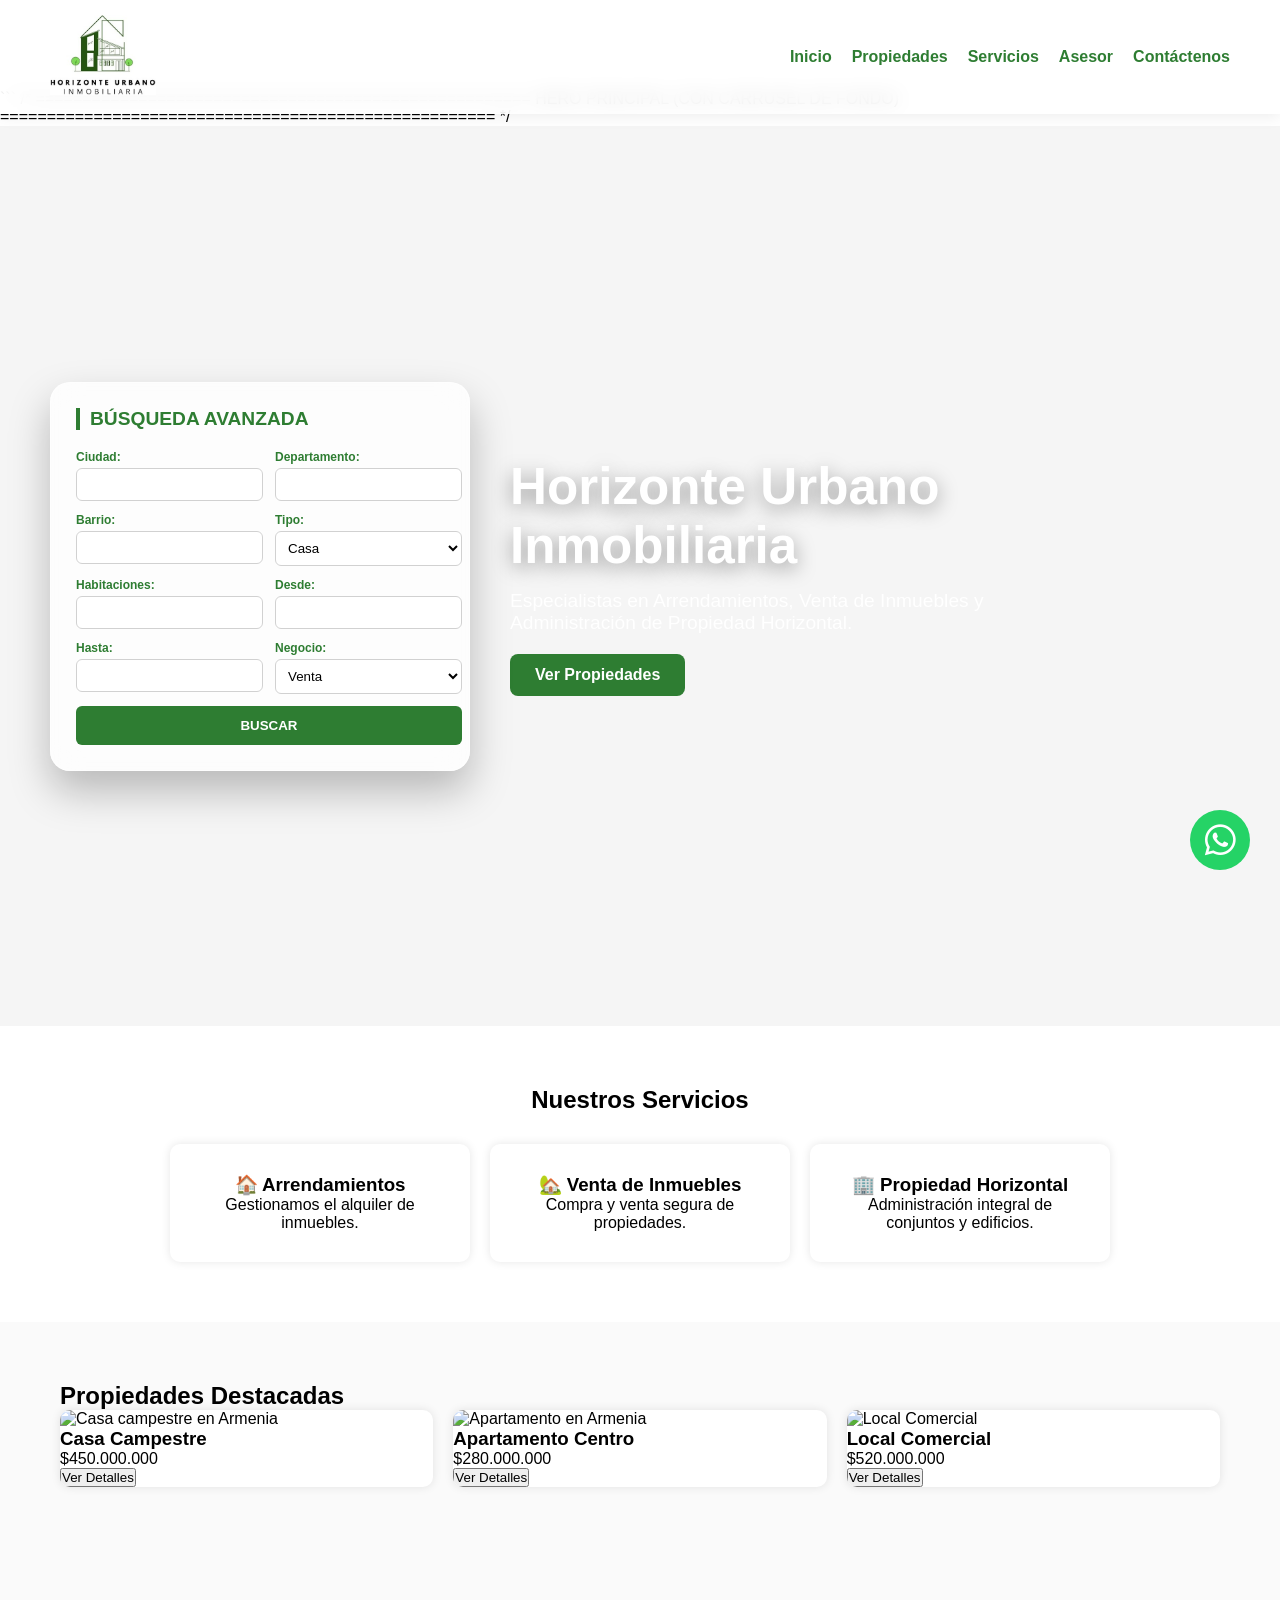
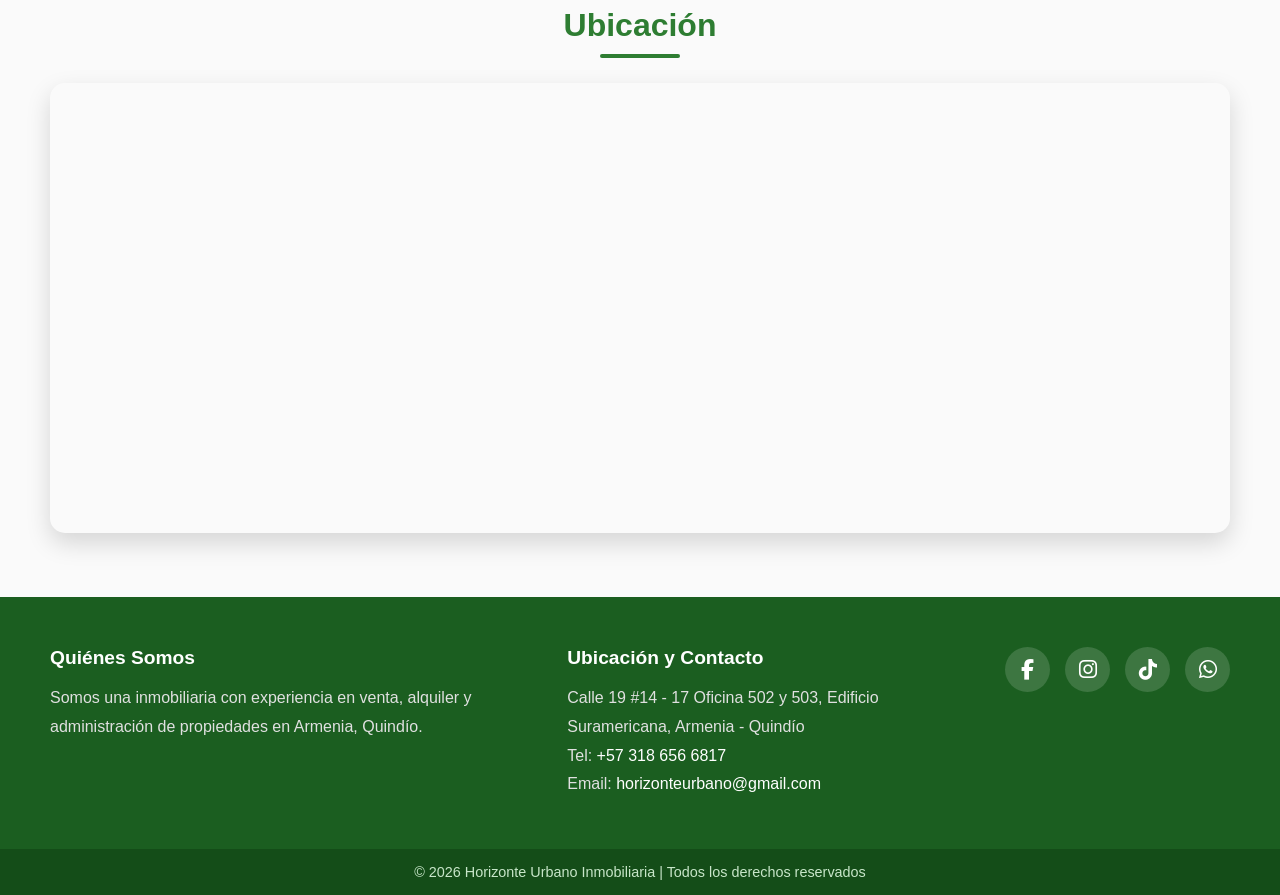
==== index.html @ e04fdd80 "first commit" ====
<!DOCTYPE html>

<html lang="es">

<!-- =========================================
     HEAD
========================================= -->

<head>
    <meta charset="UTF-8">
    <meta name="viewport" content="width=device-width, initial-scale=1.0">
    <title>Horizonte Urbano Inmobiliaria</title>

```
<!-- CSS Principal -->
<link rel="stylesheet" href="css/styles.css">

<!-- Font Awesome -->
<link rel="stylesheet"
    href="https://cdnjs.cloudflare.com/ajax/libs/font-awesome/6.5.1/css/all.min.css">


</head>

<body>


<!-- =========================================
     HEADER
========================================= -->
<header>

    <!-- Logo -->
    <div class="logo">
        <img src="img/logo.jpg" alt="Horizonte Urbano Inmobiliaria">
    </div>

    <!-- Menú de Navegación -->
    <nav>
        <ul>
            <li><a href="index.html" class="active">Inicio</a></li>
            <li><a href="propiedades.html">Propiedades</a></li>
            <li><a href="#">Servicios</a></li>
            <li><a href="#">Asesor</a></li>
            <li><a href="contacto.html">Contáctenos</a></li>
        </ul>
    </nav>

</header>

<!-- =========================================
     HERO SECTION
========================================= -->
/* =====================================================
   HERO PRINCIPAL (CON CARRUSEL DE FONDO)
===================================================== */

<section class="hero-container">

    <!-- CARRUSEL DE FONDO -->
    <div class="hero-slides">

        <img src="img/1.jpg" class="active" alt="Casa 1">
        <img src="img/2.jpg" alt="Casa 2">
        <img src="img/3.webp" alt="Casa 3">
        <img src="img/images4.jpg" alt="Apartamento 1">

    </div>

    <!-- CONTENIDO DEL HERO -->
    <div class="hero">

        <!-- BUSCADOR -->
        <div class="buscador-box">

            <h3>BÚSQUEDA AVANZADA</h3>

            <form class="grid-form">

                <div class="campo">
                    <label>Ciudad:</label>
                    <input type="text">
                </div>

                <div class="campo">
                    <label>Departamento:</label>
                    <input type="text">
                </div>

                <div class="campo">
                    <label>Barrio:</label>
                    <input type="text">
                </div>

                <div class="campo">
                    <label>Tipo:</label>
                    <select>
                        <option>Casa</option>
                        <option>Apartamento</option>
                    </select>
                </div>

                <div class="campo">
                    <label>Habitaciones:</label>
                    <input type="number">
                </div>

                <div class="campo">
                    <label>Desde:</label>
                    <input type="number">
                </div>

                <div class="campo">
                    <label>Hasta:</label>
                    <input type="number">
                </div>

                <div class="campo">
                    <label>Negocio:</label>
                    <select>
                        <option>Venta</option>
                        <option>Arriendo</option>
                    </select>
                </div>

                <button type="submit" class="btn-buscar">
                    BUSCAR
                </button>

            </form>

        </div>

        <!-- TEXTO PRINCIPAL -->
        <div class="hero-text">

            <h1>Horizonte Urbano Inmobiliaria</h1>

            <p>
                Especialistas en Arrendamientos, Venta de Inmuebles y Administración de Propiedad Horizontal.
            </p>

            <a href="#propiedades" class="btn">
                Ver Propiedades
            </a>

        </div>

    </div>

        <!-- ==============================
             TEXTO PRINCIPAL
        =============================== -->
        <div class="hero-text">

            <h1>Horizonte Urbano Inmobiliaria</h1>

            <p>
                Especialistas en Arrendamientos,
                Venta de Inmuebles y Administración
                de Propiedad Horizontal.
            </p>

            <a href="#propiedades" class="btn">
                Ver Propiedades
            </a>

        </div>

    </div>

</section>

<!-- =========================================
     SERVICIOS
========================================= -->
<section class="servicios">

    <h2>Nuestros Servicios</h2>

    <div class="cards">

        <div class="card">
            <h3>🏠 Arrendamientos</h3>
            <p>Gestionamos el alquiler de inmuebles.</p>
        </div>

        <div class="card">
            <h3>🏡 Venta de Inmuebles</h3>
            <p>Compra y venta segura de propiedades.</p>
        </div>

        <div class="card">
            <h3>🏢 Propiedad Horizontal</h3>
            <p>Administración integral de conjuntos y edificios.</p>
        </div>

    </div>

</section>

<!-- =========================================
     PROPIEDADES DESTACADAS
========================================= -->
<section id="propiedades">

    <h2>Propiedades Destacadas</h2>

    <div class="grid">

        <div class="property">
            <img src="https://picsum.photos/400/250"
                alt="Casa campestre en Armenia">

            <h3>Casa Campestre</h3>
            <p>$450.000.000</p>
            <button>Ver Detalles</button>
        </div>

        <div class="property">
            <img src="https://picsum.photos/401/250"
                alt="Apartamento en Armenia">

            <h3>Apartamento Centro</h3>
            <p>$280.000.000</p>
            <button>Ver Detalles</button>
        </div>

        <div class="property">
            <img src="https://picsum.photos/402/250"
                alt="Local Comercial">

            <h3>Local Comercial</h3>
            <p>$520.000.000</p>
            <button>Ver Detalles</button>
        </div>

    </div>

</section>

<!-- =========================================
     GOOGLE MAP
========================================= -->
<section class="mapa">

    <h2>Ubicación</h2>

   <iframe 
        src="https://www.google.com/maps/embed?pb=!1m18!1m12!1m3!1d3976.789..." 
        width="100%" 
        height="450" 
        style="border:0;" 
        allowfullscreen="" 
        loading="lazy">
    </iframe>
</section>

<!-- =========================================
     FOOTER
========================================= -->
<footer>

    <!-- Quiénes Somos -->
    <div class="quienes-somos">

        <h3>Quiénes Somos</h3>

        <p>
            Somos una inmobiliaria con experiencia en
            venta, alquiler y administración de propiedades
            en Armenia, Quindío.
        </p>

    </div>

    <!-- Información de Contacto -->
    <div class="contacto">

        <h3>Ubicación y Contacto</h3>

        <p>
            Calle 19 #14 - 17 Oficina 502 y 503,
            Edificio Suramericana,
            Armenia - Quindío
        </p>

        <p>
            Tel:
            <a href="tel:+573186566817">
                +57 318 656 6817
            </a>
        </p>

        <p>
            Email:
            <a href="mailto:horizonteurbano@gmail.com">
                horizonteurbano@gmail.com
            </a>
        </p>

    </div>

    <!-- Redes Sociales -->
    <div class="redes">

        <a href="#">
            <i class="fab fa-facebook-f"></i>
        </a>

        <a href="#">
            <i class="fab fa-instagram"></i>
        </a>

        <a href="#">
            <i class="fab fa-tiktok"></i>
        </a>

        <a href="https://wa.me/573186566817">
            <i class="fab fa-whatsapp"></i>
        </a>

    </div>

</footer>

<!-- =========================================
     COPYRIGHT
========================================= -->
<div class="copyright">
    © 2026 Horizonte Urbano Inmobiliaria | Todos los derechos reservados
</div>

<!-- =========================================
     BOTÓN FLOTANTE WHATSAPP
========================================= -->
<a href="https://wa.me/573186566817"
    class="whatsapp"
    target="_blank">

    <i class="fab fa-whatsapp"></i>

</a>

<!-- =========================================
     JAVASCRIPT
========================================= -->
<script src="app.js"></script>

</body>
</html>
---- css/styles.css ----
/* =========================================================
   HORIZONTE URBANO INMOBILIARIA - CSS PRINCIPAL
   Versión organizada y documentada
========================================================= */


/* =========================================================
   RESET Y GLOBAL
========================================================= */

* {
    margin: 0;
    padding: 0;
    box-sizing: border-box;
    font-family: Arial, sans-serif;
}


/* =========================================================
   HEADER PROFESIONAL
========================================================= */

header {
    display: flex;
    justify-content: space-between;
    align-items: center;
    padding: 20px 50px;
    background: white;
    box-shadow: 0 2px 10px rgba(0,0,0,.1);
}

.logo img {
    height: 80px;
}

nav ul {
    display: flex;
    gap: 20px;
    list-style: none;
}

nav a {
    text-decoration: none;
    color: #2E7D32;
    font-weight: bold;
}


/* =========================================================
   HERO: LAYOUT PRINCIPAL
========================================================= */

.hero {
    height: 80vh;
    display: grid;
    grid-template-columns: 450px 1fr;
    align-items: center;
    padding: 0 50px;
    gap: 50px;
    background: #f5f5f5;
}


/* =========================================================
   BUSCADOR AVANZADO (GLASSMORPHISM)
========================================================= */

.buscador-box {
    background: rgba(255, 255, 255, 0.6);
    backdrop-filter: blur(15px);
    -webkit-backdrop-filter: blur(15px);
    border: 1px solid rgba(255, 255, 255, 0.5);
    padding: 30px;
    border-radius: 20px;
    box-shadow: 0 15px 35px rgba(0,0,0,0.15);
    width: 100%;
}

.buscador-box h3 {
    color: #2E7D32;
    margin-bottom: 20px;
    font-size: 1.2rem;
    border-left: 4px solid #2E7D32;
    padding-left: 10px;
}

.grid-form {
    display: grid;
    grid-template-columns: 1fr 1fr;
    gap: 12px;
}

.campo {
    display: flex;
    flex-direction: column;
}

.campo label {
    font-size: 0.75rem;
    font-weight: 700;
    color: #2E7D32;
    margin-bottom: 4px;
}

.campo input,
.campo select {
    padding: 8px;
    border: 1px solid #d1d1d1;
    border-radius: 6px;
    background: rgba(255, 255, 255, 0.8);
}

.btn-buscar {
    grid-column: span 2;
    background: #2E7D32;
    color: white;
    padding: 12px;
    border: none;
    border-radius: 6px;
    font-weight: bold;
    cursor: pointer;
    transition: transform 0.2s, background 0.3s;
}

.btn-buscar:hover {
    background: #1b5e20;
    transform: scale(1.02);
}


/* =========================================================
   HERO TEXTO
========================================================= */

.hero-content {
    text-align: left;
}

.hero-content h1 {
    font-size: 3rem;
    color: #2E7D32;
    line-height: 1.2;
}

.hero-content p {
    margin: 20px 0;
    color: #555;
}

.btn {
    padding: 12px 30px;
    background: #2E7D32;
    color: white;
    text-decoration: none;
    border-radius: 5px;
    display: inline-block;
}


/* =========================================================
   SERVICIOS
========================================================= */

.servicios {
    padding: 60px;
    text-align: center;
}

.cards {
    display: flex;
    gap: 20px;
    justify-content: center;
    margin-top: 30px;
    flex-wrap: wrap;
}

.card {
    background: white;
    padding: 30px;
    width: 300px;
    box-shadow: 0 0 10px rgba(0,0,0,.1);
    border-radius: 10px;
}


/* =========================================================
   PROPIEDADES
========================================================= */

#propiedades {
    padding: 60px;
    background: #fafafa;
}

.grid {
    display: grid;
    grid-template-columns: repeat(auto-fit, minmax(300px, 1fr));
    gap: 20px;
}

.property {
    background: white;
    border-radius: 10px;
    overflow: hidden;
    box-shadow: 0 0 10px rgba(0,0,0,.1);
}

.property img {
    width: 100%;
    display: block;
}


/* =========================================================
   BOTÓN WHATSAPP FLOTANTE
========================================================= */

.whatsapp {
    position: fixed;
    bottom: 30px;
    right: 30px;
    z-index: 999;
    width: 60px;
    height: 60px;
    background: #25D366;
    color: white;
    display: flex;
    align-items: center;
    justify-content: center;
    font-size: 35px;
    border-radius: 50%;
    text-decoration: none;
}


/* =========================================================
   MAPA
========================================================= */

.mapa {
    padding: 60px 50px;
    background: #fafafa;
    text-align: center;
}

.mapa h2 {
    color: #2E7D32;
    font-size: 2rem;
    margin-bottom: 25px;
    position: relative;
}

.mapa h2::after {
    content: "";
    width: 80px;
    height: 4px;
    background: #2E7D32;
    display: block;
    margin: 10px auto 0;
    border-radius: 10px;
}

.mapa iframe {
    border-radius: 15px;
    box-shadow: 0 10px 25px rgba(0,0,0,.15);
}


/* =========================================================
   FOOTER
========================================================= */

footer {
    background: #1b5e20;
    color: white;
    padding: 50px;
    display: grid;
    grid-template-columns: 1.2fr 1fr auto;
    gap: 40px;
    align-items: start;
}


/* QUIÉNES SOMOS */
footer h3 {
    margin-bottom: 15px;
    font-size: 1.2rem;
    color: #fff;
}


/* INFORMACIÓN DE CONTACTO */
footer p {
    line-height: 1.8;
    color: #e0e0e0;
}

footer a {
    color: white;
    text-decoration: none;
    transition: .3s;
}

footer a:hover {
    color: #A5D6A7;
}


/* REDES SOCIALES */
.redes {
    display: flex;
    gap: 15px;
}

.redes a {
    width: 45px;
    height: 45px;
    background: rgba(255,255,255,.15);
    border-radius: 50%;
    display: flex;
    align-items: center;
    justify-content: center;
    font-size: 1.3rem;
    transition: .3s;
}

.redes a:hover {
    background: #4CAF50;
    transform: translateY(-5px);
}


/* COPYRIGHT */
.copyright {
    background: #144d18;
    text-align: center;
    padding: 15px;
    color: #c8e6c9;
    font-size: .9rem;
}


/* =========================================================
   RESPONSIVE DESIGN
========================================================= */

@media(max-width: 900px) {

    footer {
        grid-template-columns: 1fr;
        text-align: center;
    }

    .redes {
        justify-content: center;
    }

    .mapa {
        padding: 40px 20px;
    }
}

/* =========================================================
   HEADER FIJO (STICKY PREMIUM)
========================================================= */

header{
    position: fixed;
    top: 0;
    left: 0;
    width: 100%;
    z-index: 1000;

    display: flex;
    justify-content: space-between;
    align-items: center;

    padding: 15px 50px;

    background: rgba(255,255,255,0.85);
    backdrop-filter: blur(10px);

    box-shadow: 0 2px 15px rgba(0,0,0,.08);
}

body{
    padding-top: 90px; /* evita que el header tape contenido */
}


/* =========================================================
   HERO PREMIUM (ESTILO INMOBILIARIA MODERNA)
========================================================= */

.hero-container{
    position: relative;
    height: 100vh;
    overflow: hidden;
}


/* =========================================================
   CARRUSEL DE FONDO (CASAS / APARTAMENTOS)
========================================================= */

.hero-slides{
    position: absolute;
    top: 0;
    left: 0;

    width: 100%;
    height: 100%;

    z-index: 1;
}

.hero-slides img{
    position: absolute;
    width: 100%;
    height: 100%;
    object-fit: cover;

    opacity: 0;
    transition: opacity 1.5s ease-in-out;
}

.hero-slides img.active{
    opacity: 1;
}


/* =========================================================
   OVERLAY OSCURO (PARA LEGIBILIDAD)
========================================================= */

.hero-container::before{
    content: "";

    position: absolute;
    top: 0;
    left: 0;

    width: 100%;
    height: 100%;

    background: rgba(0,0,0,0.35);

    z-index: 2;
}


/* =========================================================
   CONTENIDO SOBRE EL HERO
========================================================= */

.hero{
    position: relative;
    z-index: 3;

    display: grid;
    grid-template-columns: 420px 1fr;

    align-items: center;

    height: 100vh;

    padding: 0 50px;
    gap: 40px;
}


/* =========================================================
   BUSCADOR FLOTANTE (GLASS PREMIUM)
========================================================= */

.buscador-box{
    background: rgba(255,255,255,0.75);
    backdrop-filter: blur(15px);

    border-radius: 20px;

    padding: 25px;

    box-shadow: 0 20px 40px rgba(0,0,0,0.25);
}


/* =========================================================
   TEXTO HERO PREMIUM
========================================================= */

.hero-text{
    color: white;
    max-width: 600px;
}

.hero-text h1{
    font-size: 3.2rem;
    font-weight: 800;
    text-shadow: 0 5px 20px rgba(0,0,0,0.4);
}

.hero-text p{
    font-size: 1.2rem;
    margin-top: 15px;
    opacity: 0.95;
}


/* BOTÓN HERO */
.hero-text .btn{
    margin-top: 20px;
    display: inline-block;

    background: #2E7D32;
    color: white;

    padding: 12px 25px;
    border-radius: 8px;

    font-weight: bold;
}


/* =========================================================
   RESPONSIVE HERO
========================================================= */

@media(max-width: 900px){

    .hero{
        grid-template-columns: 1fr;
        text-align: center;
        padding: 20px;
    }

    .buscador-box{
        width: 100%;
    }

    .hero-text h1{
        font-size: 2.2rem;
    }
}
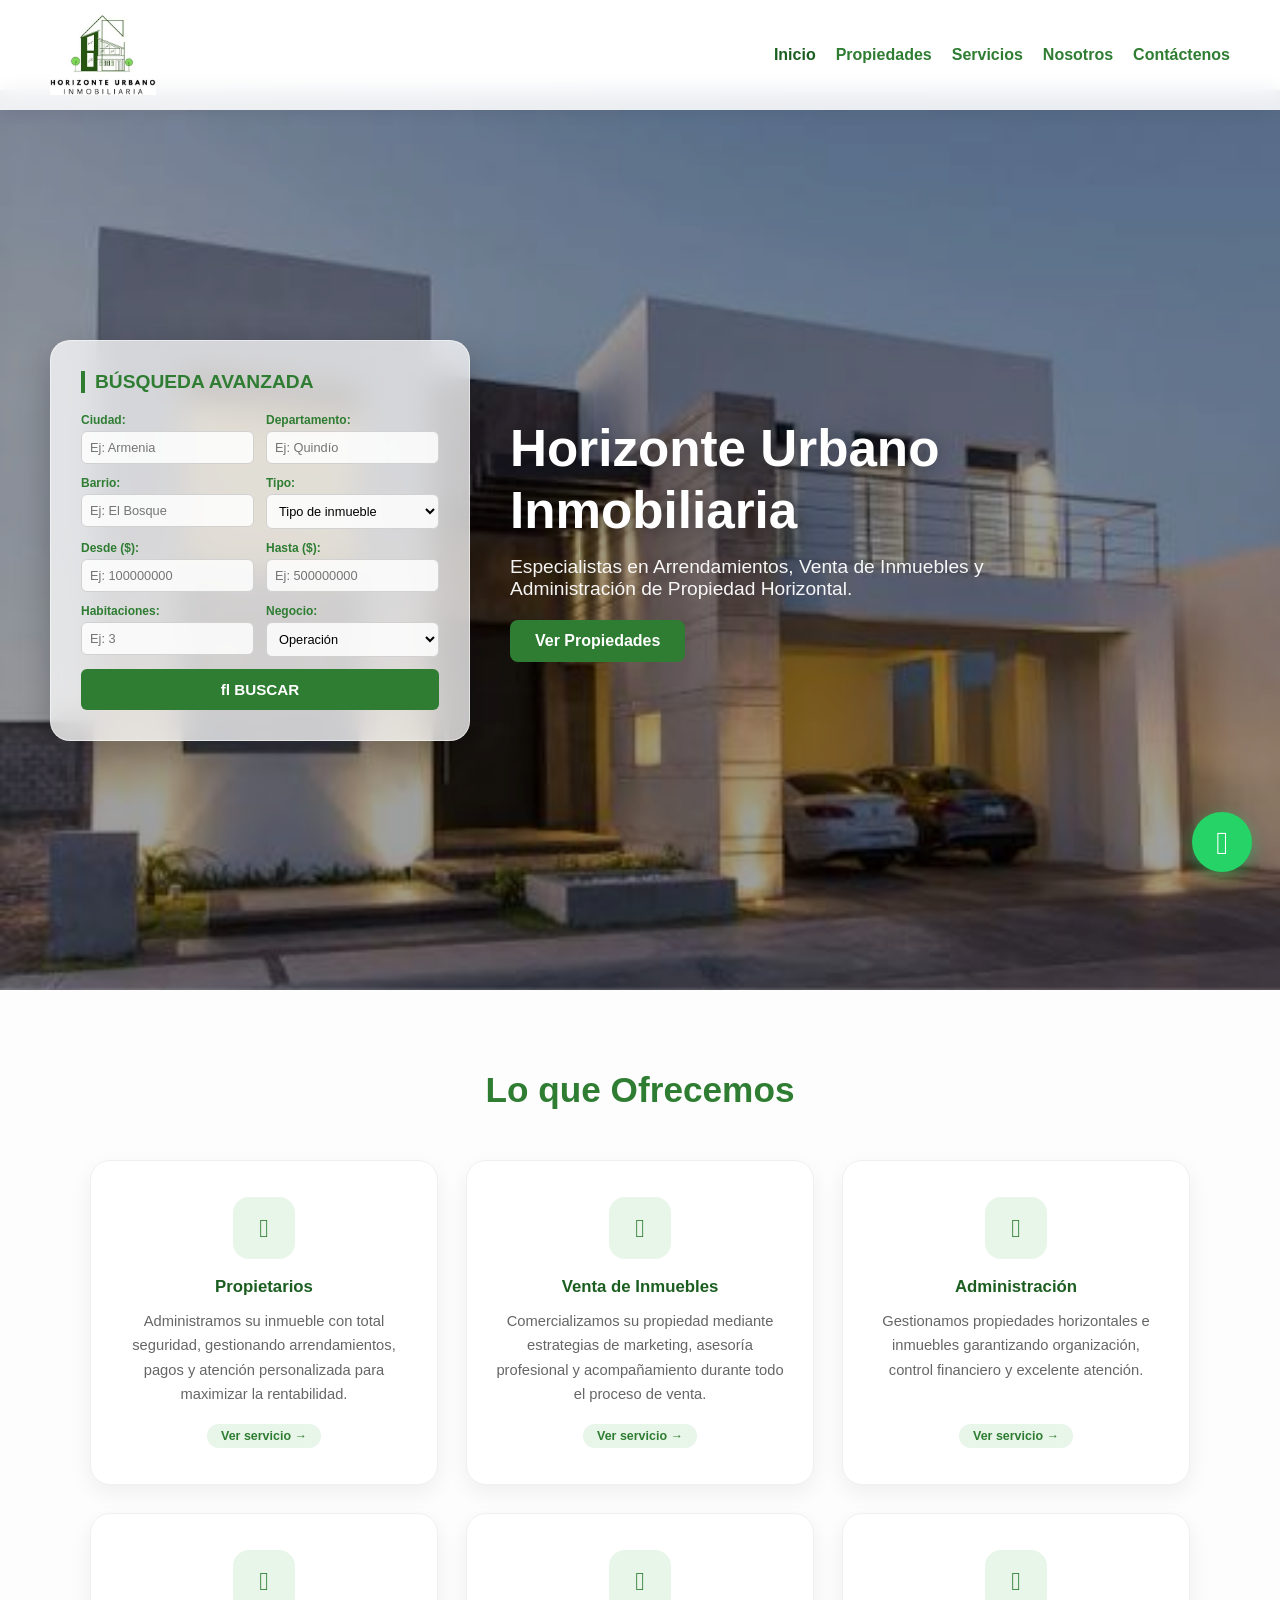
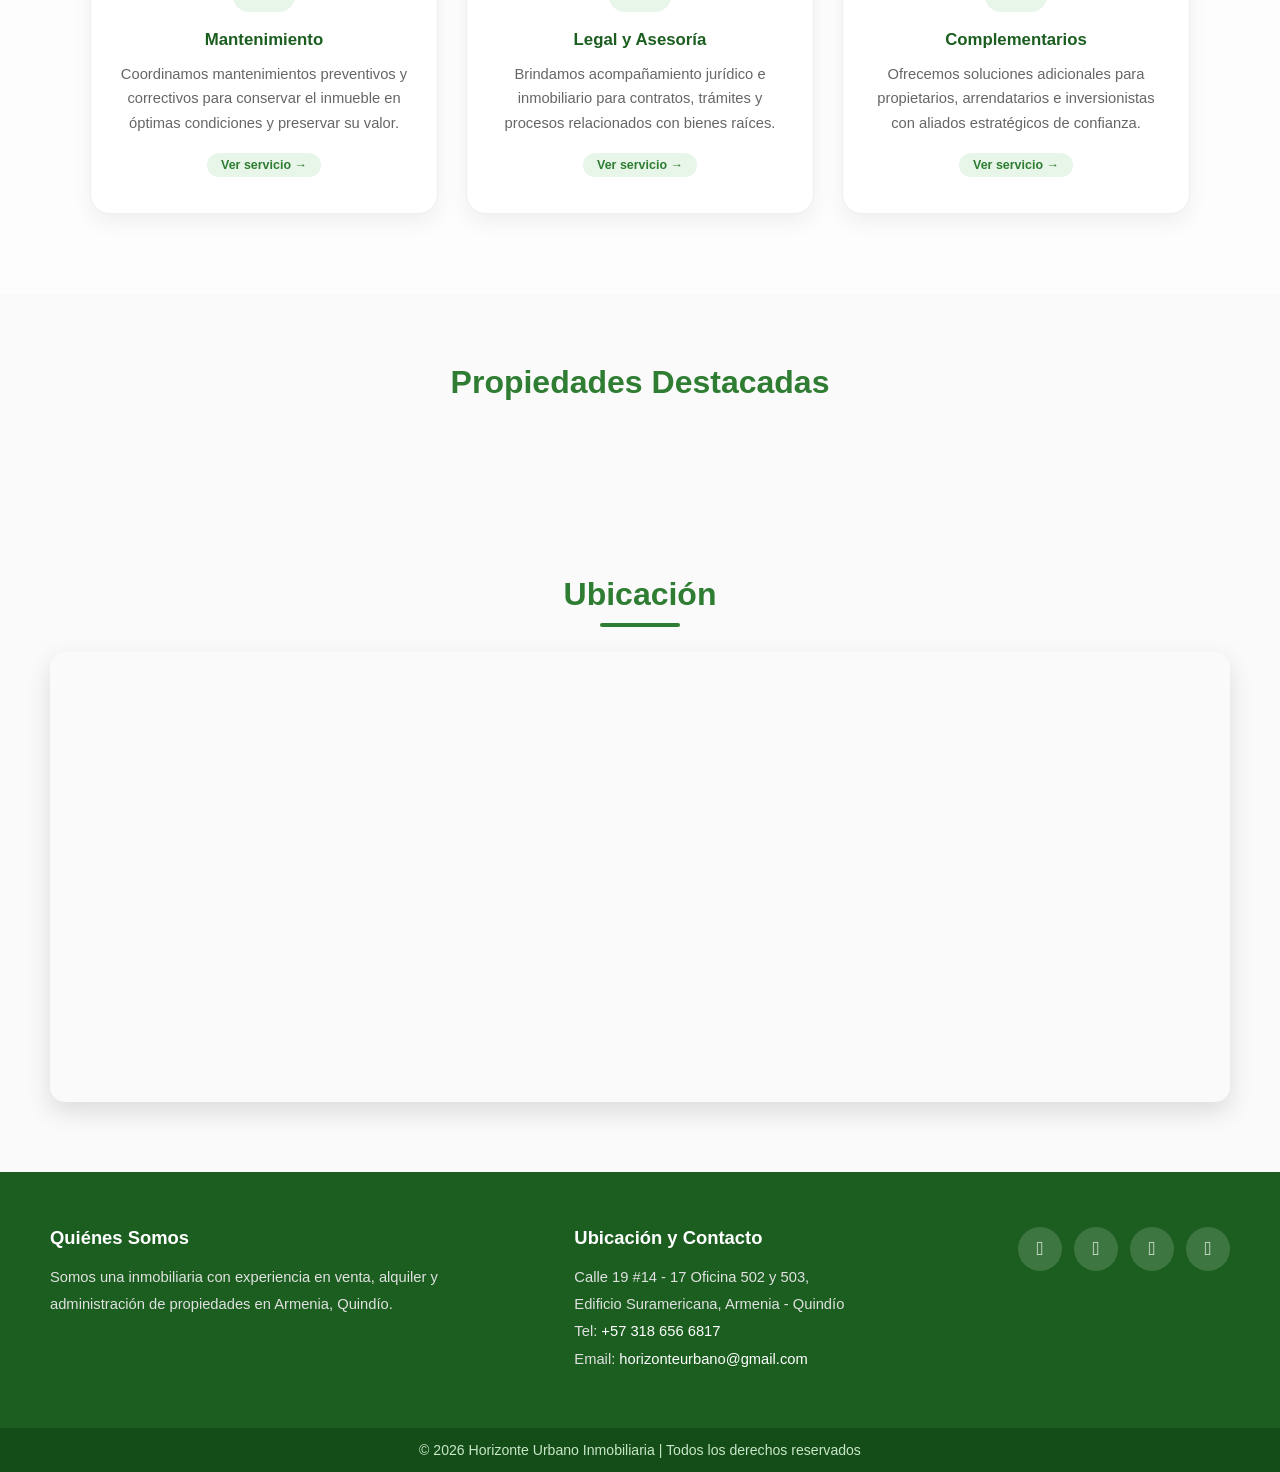
==== commit 1d4600d3: "Add files via upload" ====
--- a/index.html
+++ b/index.html
@@ -1,25 +1,17 @@
 <!DOCTYPE html>
-
 <html lang="es">
 
 <!-- =========================================
      HEAD
 ========================================= -->
-
 <head>
     <meta charset="UTF-8">
     <meta name="viewport" content="width=device-width, initial-scale=1.0">
     <title>Horizonte Urbano Inmobiliaria</title>
 
-```
-<!-- CSS Principal -->
-<link rel="stylesheet" href="css/styles.css">
-
-<!-- Font Awesome -->
-<link rel="stylesheet"
-    href="https://cdnjs.cloudflare.com/ajax/libs/font-awesome/6.5.1/css/all.min.css">
-
-
+    <link rel="stylesheet" href="css/styles.css">
+    <link rel="stylesheet"
+        href="https://cdnjs.cloudflare.com/ajax/libs/font-awesome/6.5.1/css/all.min.css">
 </head>
 
 <body>
@@ -30,44 +22,37 @@
 ========================================= -->
 <header>
 
-    <!-- Logo -->
     <div class="logo">
         <img src="img/logo.jpg" alt="Horizonte Urbano Inmobiliaria">
     </div>
 
-    <!-- Menú de Navegación -->
     <nav>
         <ul>
             <li><a href="index.html" class="active">Inicio</a></li>
             <li><a href="propiedades.html">Propiedades</a></li>
-            <li><a href="#">Servicios</a></li>
-            <li><a href="#">Asesor</a></li>
+            <li><a href="servicios.html">Servicios</a></li>
+            <li><a href="nosotros.html">Nosotros</a></li>
             <li><a href="contacto.html">Contáctenos</a></li>
         </ul>
     </nav>
 
 </header>
 
-<!-- =========================================
-     HERO SECTION
-========================================= -->
-/* =====================================================
-   HERO PRINCIPAL (CON CARRUSEL DE FONDO)
-===================================================== */
-
+
+<!-- =========================================
+     HERO (CARRUSEL DE FONDO)
+========================================= -->
 <section class="hero-container">
 
-    <!-- CARRUSEL DE FONDO -->
+    <!-- Imágenes del carrusel -->
     <div class="hero-slides">
-
-        <img src="img/1.jpg" class="active" alt="Casa 1">
-        <img src="img/2.jpg" alt="Casa 2">
-        <img src="img/3.webp" alt="Casa 3">
-        <img src="img/images4.jpg" alt="Apartamento 1">
-
-    </div>
-
-    <!-- CONTENIDO DEL HERO -->
+        <img src="img/1.jpg"       class="active" alt="Casa 1">
+        <img src="img/2.jpg"                       alt="Casa 2">
+        <img src="img/3.webp"                      alt="Casa 3">
+        <img src="img/images4.jpg"                 alt="Apartamento">
+    </div>
+
+    <!-- Contenido sobre el carrusel -->
     <div class="hero">
 
         <!-- BUSCADOR -->
@@ -75,130 +60,146 @@
 
             <h3>BÚSQUEDA AVANZADA</h3>
 
-            <form class="grid-form">
-
-                <div class="campo">
-                    <label>Ciudad:</label>
-                    <input type="text">
-                </div>
-
-                <div class="campo">
-                    <label>Departamento:</label>
-                    <input type="text">
-                </div>
-
-                <div class="campo">
-                    <label>Barrio:</label>
-                    <input type="text">
-                </div>
-
-                <div class="campo">
-                    <label>Tipo:</label>
-                    <select>
-                        <option>Casa</option>
-                        <option>Apartamento</option>
+            <div class="grid-form">
+
+                <div class="campo">
+                    <label for="ciudad">Ciudad:</label>
+                    <input type="text" id="ciudad" placeholder="Ej: Armenia">
+                </div>
+
+                <div class="campo">
+                    <label for="departamento">Departamento:</label>
+                    <input type="text" id="departamento" placeholder="Ej: Quindío">
+                </div>
+
+                <div class="campo">
+                    <label for="barrio">Barrio:</label>
+                    <input type="text" id="barrio" placeholder="Ej: El Bosque">
+                </div>
+
+                <div class="campo">
+                    <label for="tipo">Tipo:</label>
+                    <select id="tipo">
+                        <option value="">Tipo de inmueble</option>
+                        <option value="Casa">Casa</option>
+                        <option value="Apartamento">Apartamento</option>
+                        <option value="Local">Local</option>
+                        <option value="Finca">Finca</option>
+                        <option value="Lote">Lote</option>
                     </select>
                 </div>
 
                 <div class="campo">
-                    <label>Habitaciones:</label>
-                    <input type="number">
-                </div>
-
-                <div class="campo">
-                    <label>Desde:</label>
-                    <input type="number">
-                </div>
-
-                <div class="campo">
-                    <label>Hasta:</label>
-                    <input type="number">
-                </div>
-
-                <div class="campo">
-                    <label>Negocio:</label>
-                    <select>
-                        <option>Venta</option>
-                        <option>Arriendo</option>
+                    <label for="precioDesde">Desde ($):</label>
+                    <input type="number" id="precioDesde" min="0" placeholder="Ej: 100000000">
+                </div>
+
+                <div class="campo">
+                    <label for="precioHasta">Hasta ($):</label>
+                    <input type="number" id="precioHasta" min="0" placeholder="Ej: 500000000">
+                </div>
+
+                <div class="campo">
+                    <label for="habitaciones">Habitaciones:</label>
+                    <input type="number" id="habitaciones" min="0" placeholder="Ej: 3">
+                </div>
+
+                <div class="campo">
+                    <label for="operacion">Negocio:</label>
+                    <select id="operacion">
+                        <option value="">Operación</option>
+                        <option value="Venta">Venta</option>
+                        <option value="Arriendo">Arriendo</option>
                     </select>
                 </div>
 
-                <button type="submit" class="btn-buscar">
-                    BUSCAR
+                <button type="button" id="btnBuscar" class="btn-buscar">
+                    <i class="fas fa-search"></i> BUSCAR
                 </button>
 
-            </form>
+            </div>
 
         </div>
 
         <!-- TEXTO PRINCIPAL -->
         <div class="hero-text">
-
             <h1>Horizonte Urbano Inmobiliaria</h1>
-
-            <p>
-                Especialistas en Arrendamientos, Venta de Inmuebles y Administración de Propiedad Horizontal.
-            </p>
-
-            <a href="#propiedades" class="btn">
-                Ver Propiedades
-            </a>
-
+            <p>Especialistas en Arrendamientos, Venta de Inmuebles
+               y Administración de Propiedad Horizontal.</p>
+            <a href="#propiedades" class="btn">Ver Propiedades</a>
         </div>
 
     </div>
 
-        <!-- ==============================
-             TEXTO PRINCIPAL
-        =============================== -->
-        <div class="hero-text">
-
-            <h1>Horizonte Urbano Inmobiliaria</h1>
-
-            <p>
-                Especialistas en Arrendamientos,
-                Venta de Inmuebles y Administración
-                de Propiedad Horizontal.
-            </p>
-
-            <a href="#propiedades" class="btn">
-                Ver Propiedades
-            </a>
-
-        </div>
-
-    </div>
-
 </section>
 
-<!-- =========================================
-     SERVICIOS
-========================================= -->
-<section class="servicios">
-
-    <h2>Nuestros Servicios</h2>
+
+<!-- =========================================
+     LO QUE OFRECEMOS
+     (vinculado a servicios.html)
+========================================= -->
+<section class="servicios" id="lo-que-ofrecemos">
+
+    <h2>Lo que Ofrecemos</h2>
 
     <div class="cards">
 
-        <div class="card">
-            <h3>🏠 Arrendamientos</h3>
-            <p>Gestionamos el alquiler de inmuebles.</p>
-        </div>
-
-        <div class="card">
-            <h3>🏡 Venta de Inmuebles</h3>
-            <p>Compra y venta segura de propiedades.</p>
-        </div>
-
-        <div class="card">
-            <h3>🏢 Propiedad Horizontal</h3>
-            <p>Administración integral de conjuntos y edificios.</p>
-        </div>
+        <a href="servicios.html#cat-propietarios" class="card card-link">
+            <div class="card-icono"><i class="fas fa-house-user"></i></div>
+            <h3>Propietarios</h3>
+            <p>Administramos su inmueble con total seguridad, gestionando
+               arrendamientos, pagos y atención personalizada para maximizar
+               la rentabilidad.</p>
+            <span class="card-tag">Ver servicio →</span>
+        </a>
+
+        <a href="servicios.html#cat-venta" class="card card-link">
+            <div class="card-icono"><i class="fas fa-tag"></i></div>
+            <h3>Venta de Inmuebles</h3>
+            <p>Comercializamos su propiedad mediante estrategias de marketing,
+               asesoría profesional y acompañamiento durante todo el proceso
+               de venta.</p>
+            <span class="card-tag">Ver servicio →</span>
+        </a>
+
+        <a href="servicios.html#cat-administracion" class="card card-link">
+            <div class="card-icono"><i class="fas fa-building"></i></div>
+            <h3>Administración</h3>
+            <p>Gestionamos propiedades horizontales e inmuebles garantizando
+               organización, control financiero y excelente atención.</p>
+            <span class="card-tag">Ver servicio →</span>
+        </a>
+
+        <a href="servicios.html#cat-mantenimiento" class="card card-link">
+            <div class="card-icono"><i class="fas fa-screwdriver-wrench"></i></div>
+            <h3>Mantenimiento</h3>
+            <p>Coordinamos mantenimientos preventivos y correctivos para
+               conservar el inmueble en óptimas condiciones y preservar
+               su valor.</p>
+            <span class="card-tag">Ver servicio →</span>
+        </a>
+
+        <a href="servicios.html#cat-legal" class="card card-link">
+            <div class="card-icono"><i class="fas fa-scale-balanced"></i></div>
+            <h3>Legal y Asesoría</h3>
+            <p>Brindamos acompañamiento jurídico e inmobiliario para contratos,
+               trámites y procesos relacionados con bienes raíces.</p>
+            <span class="card-tag">Ver servicio →</span>
+        </a>
+
+        <a href="servicios.html#cat-complementarios" class="card card-link">
+            <div class="card-icono"><i class="fas fa-handshake"></i></div>
+            <h3>Complementarios</h3>
+            <p>Ofrecemos soluciones adicionales para propietarios, arrendatarios
+               e inversionistas con aliados estratégicos de confianza.</p>
+            <span class="card-tag">Ver servicio →</span>
+        </a>
 
     </div>
 
 </section>
 
+
 <!-- =========================================
      PROPIEDADES DESTACADAS
 ========================================= -->
@@ -206,39 +207,12 @@
 
     <h2>Propiedades Destacadas</h2>
 
-    <div class="grid">
-
-        <div class="property">
-            <img src="https://picsum.photos/400/250"
-                alt="Casa campestre en Armenia">
-
-            <h3>Casa Campestre</h3>
-            <p>$450.000.000</p>
-            <button>Ver Detalles</button>
-        </div>
-
-        <div class="property">
-            <img src="https://picsum.photos/401/250"
-                alt="Apartamento en Armenia">
-
-            <h3>Apartamento Centro</h3>
-            <p>$280.000.000</p>
-            <button>Ver Detalles</button>
-        </div>
-
-        <div class="property">
-            <img src="https://picsum.photos/402/250"
-                alt="Local Comercial">
-
-            <h3>Local Comercial</h3>
-            <p>$520.000.000</p>
-            <button>Ver Detalles</button>
-        </div>
-
-    </div>
+    <!-- El JS inserta las tarjetas aquí -->
+    <div id="contenedorPropiedades" class="grid"></div>
 
 </section>
 
+
 <!-- =========================================
      GOOGLE MAP
 ========================================= -->
@@ -246,83 +220,51 @@
 
     <h2>Ubicación</h2>
 
-   <iframe 
-        src="https://www.google.com/maps/embed?pb=!1m18!1m12!1m3!1d3976.789..." 
-        width="100%" 
-        height="450" 
-        style="border:0;" 
-        allowfullscreen="" 
-        loading="lazy">
+    <iframe
+        src="https://www.google.com/maps/embed?pb=!1m18!1m12!1m3!1d3976.5!2d-75.6812!3d4.5339!2m3!1f0!2f0!3f0!3m2!1i1024!2i768!4f13.1!3m3!1m2!1s0x8e38f5a3a3b3b3b3%3A0x0!2sArmenia%2C+Quind%C3%ADo!5e0!3m2!1ses!2sco!4v1680000000000"
+        width="100%"
+        height="450"
+        style="border:0;"
+        allowfullscreen=""
+        loading="lazy"
+        referrerpolicy="no-referrer-when-downgrade"
+        title="Ubicación Horizonte Urbano Inmobiliaria">
     </iframe>
+
 </section>
 
+
 <!-- =========================================
      FOOTER
 ========================================= -->
 <footer>
 
-    <!-- Quiénes Somos -->
     <div class="quienes-somos">
-
         <h3>Quiénes Somos</h3>
-
-        <p>
-            Somos una inmobiliaria con experiencia en
-            venta, alquiler y administración de propiedades
-            en Armenia, Quindío.
-        </p>
-
-    </div>
-
-    <!-- Información de Contacto -->
+        <p>Somos una inmobiliaria con experiencia en venta, alquiler y
+           administración de propiedades en Armenia, Quindío.</p>
+    </div>
+
     <div class="contacto">
-
         <h3>Ubicación y Contacto</h3>
-
-        <p>
-            Calle 19 #14 - 17 Oficina 502 y 503,
-            Edificio Suramericana,
-            Armenia - Quindío
-        </p>
-
-        <p>
-            Tel:
-            <a href="tel:+573186566817">
-                +57 318 656 6817
-            </a>
-        </p>
-
-        <p>
-            Email:
-            <a href="mailto:horizonteurbano@gmail.com">
-                horizonteurbano@gmail.com
-            </a>
-        </p>
-
-    </div>
-
-    <!-- Redes Sociales -->
+        <p>Calle 19 #14 - 17 Oficina 502 y 503,<br>
+           Edificio Suramericana, Armenia - Quindío</p>
+        <p>Tel: <a href="tel:+573186566817">+57 318 656 6817</a></p>
+        <p>Email: <a href="mailto:horizonteurbano@gmail.com">horizonteurbano@gmail.com</a></p>
+    </div>
+
     <div class="redes">
-
-        <a href="#">
-            <i class="fab fa-facebook-f"></i>
-        </a>
-
-        <a href="#">
-            <i class="fab fa-instagram"></i>
-        </a>
-
-        <a href="#">
-            <i class="fab fa-tiktok"></i>
-        </a>
-
-        <a href="https://wa.me/573186566817">
+        <a href="#" aria-label="Facebook"><i class="fab fa-facebook-f"></i></a>
+        <a href="#" aria-label="Instagram"><i class="fab fa-instagram"></i></a>
+        <a href="#" aria-label="TikTok"><i class="fab fa-tiktok"></i></a>
+        <a href="https://wa.me/573186566817" aria-label="WhatsApp"
+           target="_blank" rel="noopener">
             <i class="fab fa-whatsapp"></i>
         </a>
-
     </div>
 
 </footer>
+
 
 <!-- =========================================
      COPYRIGHT
@@ -331,16 +273,71 @@
     © 2026 Horizonte Urbano Inmobiliaria | Todos los derechos reservados
 </div>
 
+
 <!-- =========================================
      BOTÓN FLOTANTE WHATSAPP
 ========================================= -->
 <a href="https://wa.me/573186566817"
     class="whatsapp"
-    target="_blank">
-
+    target="_blank"
+    rel="noopener"
+    aria-label="Contactar por WhatsApp">
     <i class="fab fa-whatsapp"></i>
-
 </a>
+
+
+<!-- =========================================
+     MODAL DE DETALLE (mismo que propiedades.html)
+========================================= -->
+<div class="modal-overlay" id="modalOverlay">
+    <div class="modal-box" id="modalBox">
+
+        <button class="modal-cerrar" id="modalCerrar">
+            <i class="fas fa-times"></i>
+        </button>
+
+        <div class="modal-galeria">
+            <img id="modalFotoActiva" src="" alt="">
+            <button class="gal-prev" id="galPrev"><i class="fas fa-chevron-left"></i></button>
+            <button class="gal-next" id="galNext"><i class="fas fa-chevron-right"></i></button>
+            <div class="gal-puntos" id="galPuntos"></div>
+            <span class="modal-badge" id="modalBadge"></span>
+        </div>
+
+        <div class="modal-info">
+
+            <div class="modal-header-info">
+                <div>
+                    <h2 id="modalTitulo"></h2>
+                    <p class="modal-ubicacion">
+                        <i class="fas fa-map-marker-alt"></i>
+                        <span id="modalUbicacion"></span>
+                    </p>
+                </div>
+                <div class="modal-precio" id="modalPrecio"></div>
+            </div>
+
+            <div class="modal-chips" id="modalChips"></div>
+
+            <p class="modal-descripcion" id="modalDescripcion"></p>
+
+            <div class="modal-caracteristicas" id="modalCaracteristicas"></div>
+
+            <div class="modal-acciones">
+                <a id="modalWhatsapp" href="#" target="_blank" rel="noopener"
+                   class="btn-modal-wa">
+                    <i class="fab fa-whatsapp"></i> Consultar por WhatsApp
+                </a>
+                <a href="contacto.html" class="btn-modal-contacto">
+                    <i class="fas fa-envelope"></i> Enviar mensaje
+                </a>
+            </div>
+
+        </div>
+
+    </div>
+</div>
+
 
 <!-- =========================================
      JAVASCRIPT
--- a/css/styles.css
+++ b/css/styles.css
@@ -1,6 +1,6 @@
 /* =========================================================
    HORIZONTE URBANO INMOBILIARIA - CSS PRINCIPAL
-   Versión organizada y documentada
+   Versión corregida — márgenes y bordes unificados
 ========================================================= */
 
 
@@ -8,29 +8,68 @@
    RESET Y GLOBAL
 ========================================================= */
 
-* {
+*, *::before, *::after {
     margin: 0;
     padding: 0;
     box-sizing: border-box;
     font-family: Arial, sans-serif;
 }
 
-
-/* =========================================================
-   HEADER PROFESIONAL
+html {
+    scroll-behavior: smooth;
+}
+
+html, body {
+    width: 100%;
+    overflow-x: hidden;
+}
+
+body {
+    padding-top: 90px;
+    background: #ffffff;
+}
+
+
+/* =========================================================
+   UTILIDAD — CONTENEDOR CENTRADO
+   Úsalo para limitar el ancho interno de las secciones
+========================================================= */
+
+.contenedor {
+    width: 100%;
+    max-width: 1200px;
+    margin: 0 auto;
+    padding: 0 50px;
+}
+
+
+/* =========================================================
+   HEADER FIJO
 ========================================================= */
 
 header {
+    position: fixed;
+    top: 0;
+    left: 0;
+    width: 100%;
+    z-index: 1000;
+
     display: flex;
     justify-content: space-between;
     align-items: center;
-    padding: 20px 50px;
-    background: white;
-    box-shadow: 0 2px 10px rgba(0,0,0,.1);
+
+    padding: 15px 50px;
+
+    background: rgba(255, 255, 255, 0.88);
+    backdrop-filter: blur(10px);
+    -webkit-backdrop-filter: blur(10px);
+
+    box-shadow: 0 2px 15px rgba(0, 0, 0, 0.08);
 }
 
 .logo img {
     height: 80px;
+    display: block;
 }
 
 nav ul {
@@ -43,36 +82,97 @@
     text-decoration: none;
     color: #2E7D32;
     font-weight: bold;
-}
-
-
-/* =========================================================
-   HERO: LAYOUT PRINCIPAL
+    transition: color 0.3s;
+    white-space: nowrap;
+}
+
+nav a:hover,
+nav a.active {
+    color: #1b5e20;
+}
+
+
+/* =========================================================
+   HERO CONTAINER
+========================================================= */
+
+.hero-container {
+    position: relative;
+    height: 100vh;
+    width: 100%;
+    overflow: hidden;
+}
+
+
+/* =========================================================
+   CARRUSEL DE FONDO
+========================================================= */
+
+.hero-slides {
+    position: absolute;
+    inset: 0;
+    z-index: 1;
+}
+
+.hero-slides img {
+    position: absolute;
+    inset: 0;
+    width: 100%;
+    height: 100%;
+    object-fit: cover;
+    opacity: 0;
+    transition: opacity 1.5s ease-in-out;
+    will-change: opacity;
+}
+
+.hero-slides img.active {
+    opacity: 1;
+}
+
+
+/* =========================================================
+   OVERLAY OSCURO
+========================================================= */
+
+.hero-container::before {
+    content: "";
+    position: absolute;
+    inset: 0;
+    background: rgba(0, 0, 0, 0.38);
+    z-index: 2;
+}
+
+
+/* =========================================================
+   CONTENIDO HERO
 ========================================================= */
 
 .hero {
-    height: 80vh;
+    position: relative;
+    z-index: 3;
+
     display: grid;
-    grid-template-columns: 450px 1fr;
-    align-items: center;
+    grid-template-columns: 420px 1fr;
+    align-items: center;
+
+    height: 100vh;
     padding: 0 50px;
-    gap: 50px;
-    background: #f5f5f5;
-}
-
-
-/* =========================================================
-   BUSCADOR AVANZADO (GLASSMORPHISM)
+    gap: 40px;
+}
+
+
+/* =========================================================
+   BUSCADOR AVANZADO
 ========================================================= */
 
 .buscador-box {
-    background: rgba(255, 255, 255, 0.6);
+    background: rgba(255, 255, 255, 0.75);
     backdrop-filter: blur(15px);
     -webkit-backdrop-filter: blur(15px);
     border: 1px solid rgba(255, 255, 255, 0.5);
+    border-radius: 20px;
     padding: 30px;
-    border-radius: 20px;
-    box-shadow: 0 15px 35px rgba(0,0,0,0.15);
+    box-shadow: 0 15px 35px rgba(0, 0, 0, 0.25);
     width: 100%;
 }
 
@@ -107,7 +207,16 @@
     padding: 8px;
     border: 1px solid #d1d1d1;
     border-radius: 6px;
-    background: rgba(255, 255, 255, 0.8);
+    background: rgba(255, 255, 255, 0.85);
+    font-size: 0.8rem;
+    outline: none;
+    transition: border-color 0.2s;
+    width: 100%;
+}
+
+.campo input:focus,
+.campo select:focus {
+    border-color: #2E7D32;
 }
 
 .btn-buscar {
@@ -118,8 +227,10 @@
     border: none;
     border-radius: 6px;
     font-weight: bold;
+    font-size: 0.95rem;
     cursor: pointer;
-    transition: transform 0.2s, background 0.3s;
+    transition: background 0.3s, transform 0.2s;
+    width: 100%;
 }
 
 .btn-buscar:hover {
@@ -129,96 +240,398 @@
 
 
 /* =========================================================
-   HERO TEXTO
-========================================================= */
-
-.hero-content {
-    text-align: left;
-}
-
-.hero-content h1 {
-    font-size: 3rem;
-    color: #2E7D32;
+   TEXTO HERO
+========================================================= */
+
+.hero-text {
+    color: white;
+    max-width: 600px;
+}
+
+.hero-text h1 {
+    font-size: 3.2rem;
+    font-weight: 800;
     line-height: 1.2;
-}
-
-.hero-content p {
-    margin: 20px 0;
-    color: #555;
-}
-
-.btn {
-    padding: 12px 30px;
+    text-shadow: 0 5px 20px rgba(0, 0, 0, 0.4);
+}
+
+.hero-text p {
+    font-size: 1.2rem;
+    margin-top: 15px;
+    opacity: 0.95;
+}
+
+.hero-text .btn {
+    margin-top: 20px;
+    display: inline-block;
     background: #2E7D32;
     color: white;
+    padding: 12px 25px;
+    border-radius: 8px;
+    font-weight: bold;
     text-decoration: none;
-    border-radius: 5px;
-    display: inline-block;
-}
-
-
-/* =========================================================
-   SERVICIOS
+    transition: background 0.3s;
+}
+
+.hero-text .btn:hover {
+    background: #1b5e20;
+}
+
+
+/* =========================================================
+   SERVICIOS — SECCIÓN INDEX
 ========================================================= */
 
 .servicios {
-    padding: 60px;
+    padding: 80px 0;
     text-align: center;
-}
-
+    background: #fdfdfd;
+}
+
+.servicios h2 {
+    font-size: 2.2rem;
+    color: #2E7D32;
+    margin-bottom: 50px;
+    padding: 0 20px;
+}
+
+/* Grid de cards del index */
 .cards {
-    display: flex;
-    gap: 20px;
-    justify-content: center;
-    margin-top: 30px;
-    flex-wrap: wrap;
+    display: grid;
+    grid-template-columns: repeat(auto-fit, minmax(280px, 1fr));
+    gap: 28px;
+    max-width: 1200px;
+    margin: 0 auto;
+    padding: 0 50px;
 }
 
 .card {
     background: white;
-    padding: 30px;
-    width: 300px;
-    box-shadow: 0 0 10px rgba(0,0,0,.1);
-    border-radius: 10px;
-}
-
-
-/* =========================================================
-   PROPIEDADES
+    padding: 36px 28px;
+    border-radius: 20px;
+    box-shadow: 0 8px 22px rgba(0, 0, 0, 0.06);
+    transition: transform 0.3s ease, box-shadow 0.3s ease, border-color 0.3s;
+    border: 1px solid #f0f0f0;
+    text-align: center;
+    display: flex;
+    flex-direction: column;
+    align-items: center;
+    position: relative;
+    overflow: hidden;
+}
+
+/* Línea superior animada */
+.card::before {
+    content: "";
+    position: absolute;
+    top: 0; left: 0;
+    width: 100%; height: 3px;
+    background: linear-gradient(90deg, #2E7D32, #66BB6A);
+    transform: scaleX(0);
+    transform-origin: left;
+    transition: transform 0.3s ease;
+}
+
+.card:hover::before { transform: scaleX(1); }
+
+/* Card como enlace */
+.card-link {
+    text-decoration: none;
+    color: inherit;
+    cursor: pointer;
+}
+
+.card:hover {
+    transform: translateY(-8px);
+    box-shadow: 0 20px 40px rgba(0, 0, 0, 0.1);
+    border-color: #c8e6c9;
+}
+
+/* Ícono dentro de la card */
+.card-icono {
+    width: 62px;
+    height: 62px;
+    background: #e8f5e9;
+    border-radius: 16px;
+    display: flex;
+    align-items: center;
+    justify-content: center;
+    font-size: 1.6rem;
+    color: #2E7D32;
+    margin-bottom: 18px;
+    transition: background 0.3s, transform 0.3s;
+}
+
+.card:hover .card-icono {
+    background: #2E7D32;
+    color: white;
+    transform: rotate(-6deg) scale(1.1);
+}
+
+.card h3 {
+    margin-bottom: 12px;
+    color: #1b5e20;
+    font-size: 1.05rem;
+    font-weight: 700;
+}
+
+.card p {
+    color: #666;
+    line-height: 1.65;
+    font-size: 0.92rem;
+    margin-bottom: 18px;
+    flex: 1;
+}
+
+.card-tag {
+    display: inline-block;
+    background: #e8f5e9;
+    color: #2E7D32;
+    font-size: 0.78rem;
+    font-weight: 700;
+    padding: 5px 14px;
+    border-radius: 20px;
+    transition: background 0.3s, color 0.3s;
+}
+
+.card:hover .card-tag {
+    background: #2E7D32;
+    color: white;
+}
+
+
+/* Badge venta/arriendo en tarjetas del index */
+.prop-badge-index {
+    position: absolute;
+    top: 12px;
+    left: 12px;
+    padding: 5px 14px;
+    border-radius: 20px;
+    font-size: 0.75rem;
+    font-weight: 700;
+    letter-spacing: 0.4px;
+    text-transform: uppercase;
+    z-index: 2;
+    pointer-events: none;
+}
+
+/* La tarjeta .property ya tiene position:relative puesto inline en el JS */
+
+
+/* =========================================================
+   PROPIEDADES DESTACADAS — SECCIÓN INDEX
 ========================================================= */
 
 #propiedades {
-    padding: 60px;
+    padding: 70px 0;
     background: #fafafa;
+}
+
+#propiedades h2 {
+    font-size: 2rem;
+    color: #2E7D32;
+    text-align: center;
+    margin-bottom: 35px;
+    padding: 0 20px;
 }
 
 .grid {
     display: grid;
     grid-template-columns: repeat(auto-fit, minmax(300px, 1fr));
-    gap: 20px;
+    gap: 24px;
+    max-width: 1200px;
+    margin: 0 auto;
+    padding: 0 50px;
+}
+
+/* Mensaje cuando no hay resultados */
+.sin-resultados {
+    grid-column: 1 / -1;
+    text-align: center;
+    color: #888;
+    font-size: 1rem;
+    padding: 40px 0;
 }
 
 .property {
     background: white;
+    border-radius: 12px;
+    overflow: hidden;
+    box-shadow: 0 4px 14px rgba(0, 0, 0, 0.08);
+    transition: transform 0.3s, box-shadow 0.3s;
+}
+
+.property:hover {
+    transform: translateY(-5px);
+    box-shadow: 0 12px 28px rgba(0, 0, 0, 0.12);
+}
+
+.property img {
+    width: 100%;
+    height: 200px;
+    object-fit: cover;
+    display: block;
+}
+
+.property .contenido {
+    padding: 16px 18px 18px;
+}
+
+.property h3 {
+    color: #2E7D32;
+    margin-bottom: 8px;
+    font-size: 1rem;
+}
+
+.property p {
+    color: #555;
+    font-size: 0.88rem;
+    margin-bottom: 4px;
+    line-height: 1.5;
+}
+
+.property .boton {
+    margin-top: 12px;
+    display: inline-block;
+    background: #2E7D32;
+    color: white;
+    border: none;
+    padding: 10px 20px;
+    border-radius: 6px;
+    cursor: pointer;
+    font-size: 0.88rem;
+    font-weight: bold;
+    transition: background 0.3s;
+    width: 100%;
+    text-align: center;
+}
+
+.property .boton:hover {
+    background: #1b5e20;
+}
+
+
+/* =========================================================
+   MAPA
+========================================================= */
+
+.mapa {
+    padding: 70px 50px;
+    background: #fafafa;
+    text-align: center;
+}
+
+.mapa h2 {
+    color: #2E7D32;
+    font-size: 2rem;
+    margin-bottom: 25px;
+}
+
+.mapa h2::after {
+    content: "";
+    display: block;
+    width: 80px;
+    height: 4px;
+    background: #2E7D32;
+    margin: 10px auto 0;
     border-radius: 10px;
-    overflow: hidden;
-    box-shadow: 0 0 10px rgba(0,0,0,.1);
-}
-
-.property img {
-    width: 100%;
+}
+
+.mapa iframe {
+    border-radius: 15px;
+    box-shadow: 0 10px 25px rgba(0, 0, 0, 0.12);
+    width: 100%;
+    max-width: 100%;
     display: block;
 }
 
 
 /* =========================================================
-   BOTÓN WHATSAPP FLOTANTE
+   FOOTER
+========================================================= */
+
+footer {
+    background: #1b5e20;
+    color: white;
+    padding: 55px 50px;
+    display: grid;
+    grid-template-columns: 1.2fr 1fr auto;
+    gap: 40px;
+    align-items: start;
+    width: 100%;
+}
+
+footer h3 {
+    margin-bottom: 15px;
+    font-size: 1.15rem;
+    color: #ffffff;
+}
+
+footer p {
+    line-height: 1.85;
+    color: #e0e0e0;
+    font-size: 0.92rem;
+}
+
+footer a {
+    color: white;
+    text-decoration: none;
+    transition: color 0.3s;
+}
+
+footer a:hover {
+    color: #A5D6A7;
+}
+
+/* Redes Sociales */
+.redes {
+    display: flex;
+    gap: 12px;
+    flex-wrap: wrap;
+}
+
+.redes a {
+    width: 44px;
+    height: 44px;
+    background: rgba(255, 255, 255, 0.15);
+    border-radius: 50%;
+    display: flex;
+    align-items: center;
+    justify-content: center;
+    font-size: 1.2rem;
+    transition: background 0.3s, transform 0.3s;
+    color: white;
+    text-decoration: none;
+}
+
+.redes a:hover {
+    background: #4CAF50;
+    transform: translateY(-4px);
+}
+
+
+/* =========================================================
+   COPYRIGHT
+========================================================= */
+
+.copyright {
+    background: #144d18;
+    text-align: center;
+    padding: 14px 20px;
+    color: #c8e6c9;
+    font-size: 0.88rem;
+    width: 100%;
+}
+
+
+/* =========================================================
+   BOTÓN FLOTANTE WHATSAPP
 ========================================================= */
 
 .whatsapp {
     position: fixed;
-    bottom: 30px;
-    right: 30px;
+    bottom: 28px;
+    right: 28px;
     z-index: 999;
     width: 60px;
     height: 60px;
@@ -227,318 +640,439 @@
     display: flex;
     align-items: center;
     justify-content: center;
-    font-size: 35px;
+    font-size: 32px;
     border-radius: 50%;
     text-decoration: none;
-}
-
-
-/* =========================================================
-   MAPA
-========================================================= */
-
-.mapa {
-    padding: 60px 50px;
-    background: #fafafa;
-    text-align: center;
-}
-
-.mapa h2 {
-    color: #2E7D32;
-    font-size: 2rem;
-    margin-bottom: 25px;
-    position: relative;
-}
-
-.mapa h2::after {
-    content: "";
-    width: 80px;
-    height: 4px;
-    background: #2E7D32;
-    display: block;
-    margin: 10px auto 0;
-    border-radius: 10px;
-}
-
-.mapa iframe {
-    border-radius: 15px;
-    box-shadow: 0 10px 25px rgba(0,0,0,.15);
-}
-
-
-/* =========================================================
-   FOOTER
-========================================================= */
-
-footer {
-    background: #1b5e20;
-    color: white;
-    padding: 50px;
-    display: grid;
-    grid-template-columns: 1.2fr 1fr auto;
-    gap: 40px;
-    align-items: start;
-}
-
-
-/* QUIÉNES SOMOS */
-footer h3 {
-    margin-bottom: 15px;
-    font-size: 1.2rem;
-    color: #fff;
-}
-
-
-/* INFORMACIÓN DE CONTACTO */
-footer p {
-    line-height: 1.8;
-    color: #e0e0e0;
-}
-
-footer a {
-    color: white;
-    text-decoration: none;
-    transition: .3s;
-}
-
-footer a:hover {
-    color: #A5D6A7;
-}
-
-
-/* REDES SOCIALES */
-.redes {
-    display: flex;
-    gap: 15px;
-}
-
-.redes a {
-    width: 45px;
-    height: 45px;
-    background: rgba(255,255,255,.15);
-    border-radius: 50%;
-    display: flex;
-    align-items: center;
-    justify-content: center;
-    font-size: 1.3rem;
-    transition: .3s;
-}
-
-.redes a:hover {
-    background: #4CAF50;
-    transform: translateY(-5px);
-}
-
-
-/* COPYRIGHT */
-.copyright {
-    background: #144d18;
-    text-align: center;
-    padding: 15px;
-    color: #c8e6c9;
-    font-size: .9rem;
-}
-
-
-/* =========================================================
-   RESPONSIVE DESIGN
-========================================================= */
-
-@media(max-width: 900px) {
-
+    box-shadow: 0 4px 16px rgba(37, 211, 102, 0.45);
+    transition: transform 0.3s, box-shadow 0.3s;
+}
+
+.whatsapp:hover {
+    transform: scale(1.12);
+    box-shadow: 0 8px 24px rgba(37, 211, 102, 0.5);
+}
+
+
+/* =========================================================
+   RESPONSIVE — TABLET (max 900px)
+========================================================= */
+
+@media (max-width: 900px) {
+
+    /* Header */
+    header {
+        padding: 12px 20px;
+    }
+
+    nav ul {
+        gap: 10px;
+    }
+
+    nav a {
+        font-size: 0.9rem;
+    }
+
+    /* Hero */
+    .hero {
+        grid-template-columns: 1fr;
+        text-align: center;
+        padding: 20px;
+        gap: 20px;
+        align-content: center;
+        height: auto;
+        min-height: 100vh;
+        padding-top: 30px;
+    }
+
+    .buscador-box {
+        width: 100%;
+    }
+
+    .hero-text {
+        max-width: 100%;
+    }
+
+    .hero-text h1 {
+        font-size: 2.2rem;
+    }
+
+    /* Secciones */
+    .servicios {
+        padding: 50px 0;
+    }
+
+    .cards {
+        padding: 0 20px;
+        gap: 20px;
+    }
+
+    #propiedades {
+        padding: 50px 0;
+    }
+
+    .grid {
+        padding: 0 20px;
+        gap: 16px;
+    }
+
+    .mapa {
+        padding: 50px 20px;
+    }
+
+    /* Footer */
     footer {
         grid-template-columns: 1fr;
         text-align: center;
+        padding: 40px 20px;
+        gap: 30px;
     }
 
     .redes {
         justify-content: center;
     }
+}
+
+
+/* =========================================================
+   RESPONSIVE — MÓVIL (max 480px)
+========================================================= */
+
+@media (max-width: 480px) {
+
+    body {
+        padding-top: 80px;
+    }
+
+    .logo img {
+        height: 55px;
+    }
+
+    nav ul {
+        gap: 6px;
+    }
+
+    nav a {
+        font-size: 0.8rem;
+    }
+
+    .hero-text h1 {
+        font-size: 1.75rem;
+    }
+
+    .hero-text p {
+        font-size: 1rem;
+    }
+
+    .grid-form {
+        grid-template-columns: 1fr;
+    }
+
+    .btn-buscar {
+        grid-column: span 1;
+    }
+
+    .cards {
+        grid-template-columns: 1fr;
+        padding: 0 16px;
+    }
+
+    .grid {
+        grid-template-columns: 1fr;
+        padding: 0 16px;
+    }
 
     .mapa {
-        padding: 40px 20px;
-    }
-}
-
-/* =========================================================
-   HEADER FIJO (STICKY PREMIUM)
-========================================================= */
-
-header{
+        padding: 40px 16px;
+    }
+
+    footer {
+        padding: 35px 16px;
+    }
+
+    .whatsapp {
+        width: 52px;
+        height: 52px;
+        font-size: 28px;
+        bottom: 18px;
+        right: 18px;
+    }
+}
+
+
+/* =========================================================
+   MODAL DE DETALLE DE PROPIEDAD
+   (compartido entre index.html y propiedades.html)
+========================================================= */
+
+.modal-overlay {
+    display: none;
     position: fixed;
-    top: 0;
-    left: 0;
-    width: 100%;
-    z-index: 1000;
-
-    display: flex;
-    justify-content: space-between;
-    align-items: center;
-
-    padding: 15px 50px;
-
-    background: rgba(255,255,255,0.85);
-    backdrop-filter: blur(10px);
-
-    box-shadow: 0 2px 15px rgba(0,0,0,.08);
-}
-
-body{
-    padding-top: 90px; /* evita que el header tape contenido */
-}
-
-
-/* =========================================================
-   HERO PREMIUM (ESTILO INMOBILIARIA MODERNA)
-========================================================= */
-
-.hero-container{
+    inset: 0;
+    background: rgba(0, 0, 0, 0.65);
+    z-index: 2000;
+    align-items: center;
+    justify-content: center;
+    padding: 20px;
+}
+
+.modal-overlay.abierto {
+    display: flex;
+}
+
+.modal-box {
+    background: white;
+    border-radius: 20px;
+    width: 100%;
+    max-width: 900px;
+    max-height: 90vh;
+    overflow-y: auto;
     position: relative;
-    height: 100vh;
+}
+
+.modal-cerrar {
+    position: absolute;
+    top: 14px;
+    right: 14px;
+    z-index: 10;
+    background: rgba(0, 0, 0, 0.5);
+    color: white;
+    border: none;
+    width: 36px;
+    height: 36px;
+    border-radius: 50%;
+    font-size: 1rem;
+    cursor: pointer;
+    display: flex;
+    align-items: center;
+    justify-content: center;
+    transition: background 0.2s;
+}
+
+.modal-cerrar:hover { background: rgba(0, 0, 0, 0.85); }
+
+/* Galería */
+.modal-galeria {
+    position: relative;
+    height: 360px;
     overflow: hidden;
-}
-
-
-/* =========================================================
-   CARRUSEL DE FONDO (CASAS / APARTAMENTOS)
-========================================================= */
-
-.hero-slides{
-    position: absolute;
-    top: 0;
-    left: 0;
-
-    width: 100%;
-    height: 100%;
-
-    z-index: 1;
-}
-
-.hero-slides img{
-    position: absolute;
+    border-radius: 20px 20px 0 0;
+}
+
+.modal-galeria img {
     width: 100%;
     height: 100%;
     object-fit: cover;
-
-    opacity: 0;
-    transition: opacity 1.5s ease-in-out;
-}
-
-.hero-slides img.active{
-    opacity: 1;
-}
-
-
-/* =========================================================
-   OVERLAY OSCURO (PARA LEGIBILIDAD)
-========================================================= */
-
-.hero-container::before{
-    content: "";
-
+    display: block;
+}
+
+.modal-badge {
     position: absolute;
-    top: 0;
-    left: 0;
-
-    width: 100%;
-    height: 100%;
-
-    background: rgba(0,0,0,0.35);
-
-    z-index: 2;
-}
-
-
-/* =========================================================
-   CONTENIDO SOBRE EL HERO
-========================================================= */
-
-.hero{
-    position: relative;
+    top: 16px;
+    left: 16px;
+    padding: 6px 18px;
+    border-radius: 20px;
+    font-size: 0.8rem;
+    font-weight: 700;
+    text-transform: uppercase;
+    letter-spacing: 0.5px;
     z-index: 3;
-
+}
+
+.badge-venta    { background: #2E7D32; color: white; }
+.badge-arriendo { background: #1565C0; color: white; }
+
+.gal-prev,
+.gal-next {
+    position: absolute;
+    top: 50%;
+    transform: translateY(-50%);
+    background: rgba(0, 0, 0, 0.45);
+    color: white;
+    border: none;
+    width: 40px;
+    height: 40px;
+    border-radius: 50%;
+    font-size: 1rem;
+    cursor: pointer;
+    display: flex;
+    align-items: center;
+    justify-content: center;
+    transition: background 0.2s;
+    z-index: 4;
+}
+
+.gal-prev { left: 14px; }
+.gal-next { right: 14px; }
+.gal-prev:hover, .gal-next:hover { background: rgba(0, 0, 0, 0.78); }
+
+.gal-puntos {
+    position: absolute;
+    bottom: 14px;
+    left: 50%;
+    transform: translateX(-50%);
+    display: flex;
+    gap: 7px;
+    z-index: 4;
+}
+
+.gal-punto {
+    width: 9px;
+    height: 9px;
+    border-radius: 50%;
+    background: rgba(255, 255, 255, 0.5);
+    cursor: pointer;
+    transition: background 0.2s;
+}
+
+.gal-punto.activo { background: white; }
+
+/* Info del modal */
+.modal-info { padding: 26px 30px 30px; }
+
+.modal-header-info {
+    display: flex;
+    justify-content: space-between;
+    align-items: flex-start;
+    gap: 16px;
+    margin-bottom: 14px;
+    flex-wrap: wrap;
+}
+
+.modal-header-info h2 {
+    font-size: 1.5rem;
+    color: #1a1a1a;
+    margin-bottom: 5px;
+}
+
+.modal-ubicacion {
+    color: #888;
+    font-size: 0.88rem;
+    display: flex;
+    align-items: center;
+    gap: 5px;
+}
+
+.modal-ubicacion i { color: #2E7D32; }
+
+.modal-precio {
+    color: #2E7D32;
+    font-size: 1.6rem;
+    font-weight: 800;
+    white-space: nowrap;
+}
+
+/* Chips */
+.modal-chips {
+    display: flex;
+    gap: 8px;
+    flex-wrap: wrap;
+    margin-bottom: 16px;
+}
+
+.chip {
+    background: #f0f7f0;
+    color: #2E7D32;
+    border: 1px solid #c8e6c9;
+    padding: 5px 13px;
+    border-radius: 20px;
+    font-size: 0.8rem;
+    font-weight: 600;
+    display: flex;
+    align-items: center;
+    gap: 5px;
+}
+
+.modal-descripcion {
+    color: #555;
+    font-size: 0.93rem;
+    line-height: 1.8;
+    margin-bottom: 20px;
+    border-top: 1px solid #f0f0f0;
+    padding-top: 16px;
+}
+
+/* Tabla de características */
+.modal-caracteristicas {
     display: grid;
-    grid-template-columns: 420px 1fr;
-
-    align-items: center;
-
-    height: 100vh;
-
-    padding: 0 50px;
-    gap: 40px;
-}
-
-
-/* =========================================================
-   BUSCADOR FLOTANTE (GLASS PREMIUM)
-========================================================= */
-
-.buscador-box{
-    background: rgba(255,255,255,0.75);
-    backdrop-filter: blur(15px);
-
-    border-radius: 20px;
-
-    padding: 25px;
-
-    box-shadow: 0 20px 40px rgba(0,0,0,0.25);
-}
-
-
-/* =========================================================
-   TEXTO HERO PREMIUM
-========================================================= */
-
-.hero-text{
-    color: white;
-    max-width: 600px;
-}
-
-.hero-text h1{
-    font-size: 3.2rem;
-    font-weight: 800;
-    text-shadow: 0 5px 20px rgba(0,0,0,0.4);
-}
-
-.hero-text p{
-    font-size: 1.2rem;
-    margin-top: 15px;
-    opacity: 0.95;
-}
-
-
-/* BOTÓN HERO */
-.hero-text .btn{
-    margin-top: 20px;
-    display: inline-block;
-
-    background: #2E7D32;
-    color: white;
-
-    padding: 12px 25px;
-    border-radius: 8px;
-
-    font-weight: bold;
-}
-
-
-/* =========================================================
-   RESPONSIVE HERO
-========================================================= */
-
-@media(max-width: 900px){
-
-    .hero{
-        grid-template-columns: 1fr;
-        text-align: center;
-        padding: 20px;
-    }
-
-    .buscador-box{
-        width: 100%;
-    }
-
-    .hero-text h1{
-        font-size: 2.2rem;
-    }
-}+    grid-template-columns: repeat(3, 1fr);
+    gap: 10px;
+    margin-bottom: 24px;
+}
+
+.caract-item {
+    background: #fafafa;
+    border: 1px solid #eee;
+    border-radius: 10px;
+    padding: 11px 13px;
+    display: flex;
+    flex-direction: column;
+    gap: 3px;
+}
+
+.caract-label {
+    font-size: 0.72rem;
+    color: #999;
+    text-transform: uppercase;
+    letter-spacing: 0.4px;
+}
+
+.caract-valor {
+    font-size: 0.92rem;
+    font-weight: 700;
+    color: #222;
+}
+
+/* Botones del modal */
+.modal-acciones {
+    display: flex;
+    gap: 12px;
+    flex-wrap: wrap;
+}
+
+.btn-modal-wa {
+    flex: 1;
+    background: #25D366;
+    color: white;
+    text-decoration: none;
+    padding: 13px 18px;
+    border-radius: 10px;
+    font-weight: 700;
+    font-size: 0.93rem;
+    display: flex;
+    align-items: center;
+    justify-content: center;
+    gap: 8px;
+    transition: background 0.3s, transform 0.2s;
+    box-shadow: 0 4px 14px rgba(37, 211, 102, 0.3);
+}
+
+.btn-modal-wa:hover { background: #1ebe5d; transform: scale(1.02); }
+
+.btn-modal-contacto {
+    flex: 1;
+    background: white;
+    color: #2E7D32;
+    border: 2px solid #2E7D32;
+    text-decoration: none;
+    padding: 13px 18px;
+    border-radius: 10px;
+    font-weight: 700;
+    font-size: 0.93rem;
+    display: flex;
+    align-items: center;
+    justify-content: center;
+    gap: 8px;
+    transition: background 0.3s, color 0.3s;
+}
+
+.btn-modal-contacto:hover { background: #2E7D32; color: white; }
+
+/* Responsive modal */
+@media (max-width: 600px) {
+    .modal-galeria { height: 220px; }
+    .modal-info { padding: 16px; }
+    .modal-caracteristicas { grid-template-columns: repeat(2, 1fr); }
+    .modal-acciones { flex-direction: column; }
+    .modal-header-info { flex-direction: column; gap: 6px; }
+}
+
